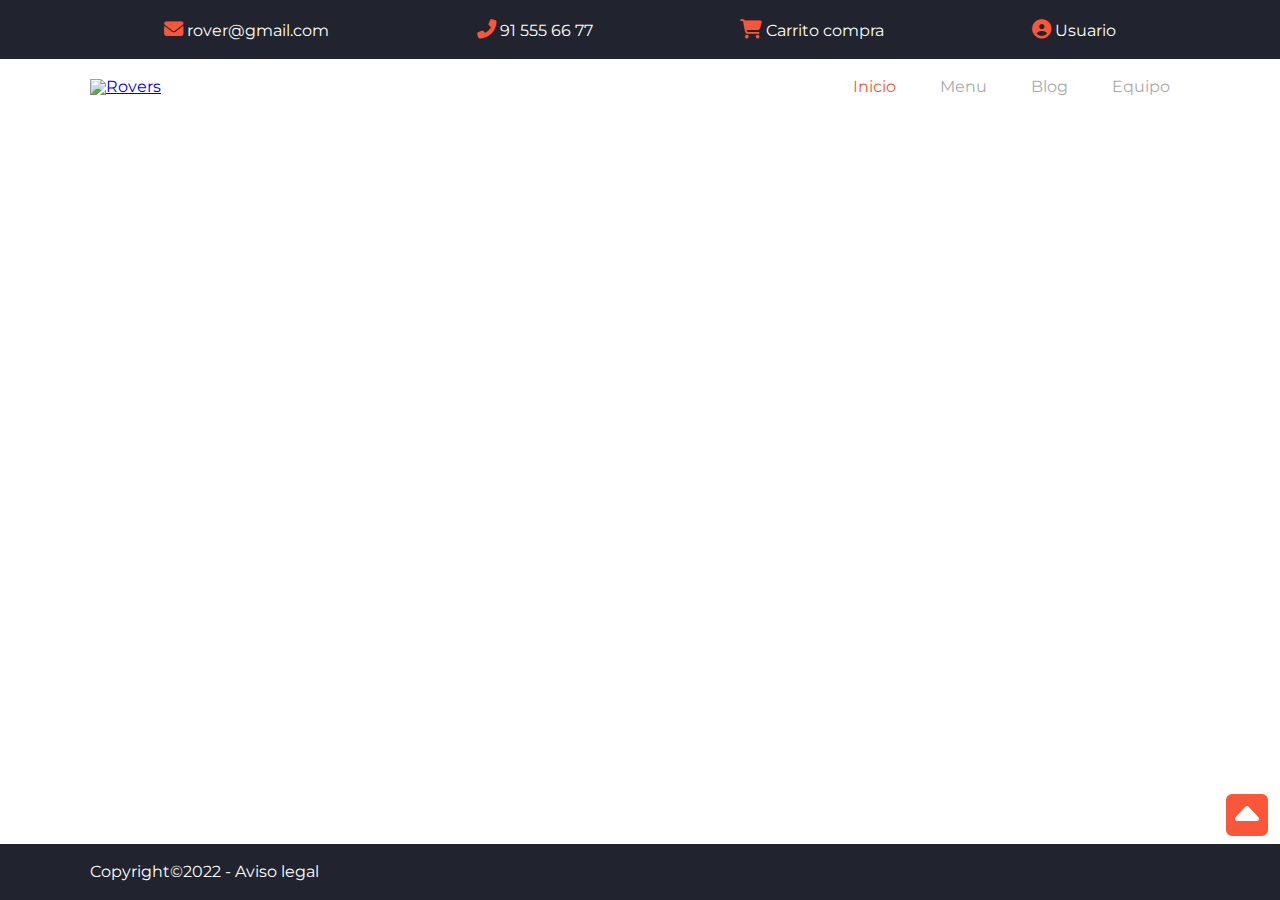
==== SeccionBlog/Blog.html @ 1d8e86ed "Creacion blog html" ====
<!DOCTYPE html>
<html lang="en">
  <head>
    <meta charset="UTF-8" />
    <meta http-equiv="X-UA-Compatible" content="IE=edge" />
    <meta name="viewport" content="width=device-width, initial-scale=1.0" />
    <link rel="stylesheet" href="../css/style.css" />
    <title>Document</title>
  </head>
  <body>
    <div class="wrapper" id="top">
      <header>
        <div class="nav-top">
          <div class="container">
            <div>
              <a href="mailto:rover@gmail.com">
                <i class="fa-solid fa-envelope"></i>
                <span>rover@gmail.com</span>
              </a>
            </div>
            <div>
              <a href="tel:915556677">
                <i class="fa-solid fa-phone-flip"></i>
                <span>91 555 66 77</span>
              </a>
            </div>
            <div>
              <a href="#">
                <i class="fa-solid fa-shopping-cart"></i>
                <span>Carrito compra</span>
              </a>
            </div>
            <div>
              <a href="#">
                <i class="fa-solid fa-user-circle"></i>
                <span>Usuario</span>
              </a>
            </div>
          </div>
        </div>
        <nav>
          <div class="container">
            <div class="logo">
              <a href="../index.html">
                <img src="../images/logo.jpg" alt="Rovers" />
              </a>
            </div>
            <div class="hamburguesa">
              <div></div>
              <div></div>
              <div></div>
            </div>
            <ul class="menu">
              <li><a href="../index.html" class="activo">Inicio</a></li>
              <li><a href="../SeccionMenu/Menu.html">Menu</a></li>
              <li><a href="Blog.html">Blog</a></li>
              <li><a href="equipo.html">Equipo</a></li>
            </ul>
          </div>
        </nav>
      </header>
      <main></main>
      <footer>
        <div class="container">
          <p>Copyright&copy;2022 - <a href="#">Aviso legal</a></p>
        </div>
      </footer>
      <div class="flecha">
        <a href="#top">
          <i class="fa-solid fa-caret-square-up"></i>
        </a>
      </div>
    </div>
  </body>
</html>
---- css/style.css ----
@import url("reset.css");
@import url("https://fonts.googleapis.com/css2?family=Handlee&family=Montserrat:wght@400;700&display=swap");
@import url("https://cdnjs.cloudflare.com/ajax/libs/font-awesome/6.2.0/css/all.min.css");

/*
font-family: 'Handlee', cursive;
font-family: 'Montserrat', sans-serif;
color_principal: #fa573a;
color_azul: #21242e;
*/
html {
  /* para generar animcaciones por css en los enlaces de ancla*/
  scroll-behavior: smooth;
}
:root {
  --fuenteprincipal: "Montserrat", sans-serif;
  --fuentetitulos: "Handlee", cursive;
  --colorprincipal: #fa573a;
  --colorsecundario: #21242e;
  --margingrid: 1em;
  --fontsize: 1em;
  /* --anchomaximo: 1100px; Se convierte en em más abajo*/
  --anchomaximo: 68.75em;
}

img {
  width: 100%;
  height: auto;
  display: block;
}

.container {
  max-width: var(--anchomaximo);
  margin: 0 auto;
}
body {
  font-family: var(--fuenteprincipal);
  font-size: var(--fontsize);
}
/* inicio header */
header .nav-top {
  background-color: var(--colorsecundario);
  padding: 1.25em 0em;
}

header .nav-top .container {
  display: flex;
  justify-content: space-around;
}
header .nav-top a {
  text-decoration: none;
}
header .nav-top a i {
  color: var(--colorprincipal);
  font-size: 120%;
}
header .nav-top a span {
  color: white;
  display: none;
}
header nav {
  background-color: white;
  padding: 1.25em;
}
header nav .container {
  display: flex;
  flex-wrap: wrap;
  justify-content: space-between;
}

header nav .container .logo {
  max-width: 6.25em;
}
header nav .container .hamburguesa {
  width: 1.875em;
  cursor: pointer;
}
header nav .container .hamburguesa > div {
  border-top: solid 2px #aaa;
  margin-bottom: 0.625em;
}
header nav .container .menu {
  width: 100%;
  text-align: center;
}
header nav .container .menu li a {
  display: block;
  padding: 1.25em;
  text-decoration: none;
  color: #aaa;
  border-bottom: #aaa solid 2px;
}
header nav .container .menu li:last-child a {
  border-bottom: none;
}
header nav .container .menu li :is(a:hover, .activo) {
  color: var(--colorprincipal);
}
/* fin header */

/* inicio footer*/

footer {
  background-color: var(--colorsecundario);
  padding: 1.25em 0em;
  text-align: center;
  color: white;
  position: fixed;
  width: 100%;
  bottom: 0;
}

footer a {
  text-decoration: none;
  color: white;
}
footer a:hover {
  color: var(--colorprincipal);
}
.flecha a {
  display: block;
  color: var(--colorprincipal);
  position: fixed;
  bottom: 1.25em;
  right: 0.25em;
  font-size: 300%;
}
/* fin footer */

/* inicio hero */

.hero {
  background-image: url(../images/fondo.jpg);
  height: 60vh;
  background-size: cover;
  background-position: center center;
  background-color: #777;
  background-blend-mode: multiply;
  color: white;
  display: flex;
}
.hero .container {
  display: flex;
  justify-content: center;
  flex-direction: column;
  width: 90%;
}

.hero h1 {
  font-family: var(--fuentetitulos);
  font-size: 2em;
}

.hero h2 {
  color: var(--colorprincipal);
  font-size: 1.25em;
  margin: var(--margingrid) 0;
}
.hero p {
  font-size: 1.15em;
}
.boton {
  display: inline-block;
  background-color: var(--colorprincipal);
  color: white;
  text-decoration: none;
  padding: 1.15em;
  margin: var(--margingrid) 0;
  border: 1px solid var(--colorprincipal);
}
.boton:hover {
  background-color: transparent;
  color: var(--colorprincipal);
}
.boton i {
  transition: 1s;
}
.boton:hover i {
  transform: translateX(5px) scale(1.3);
  transition: 1s;
}
.hero ul {
  display: flex;
  width: 9em;
  justify-content: space-between;
}
.hero ul a {
  color: white;
  text-decoration: none;
  font-size: 2em;
}
/* fin hero */

/* Inicio Our Services */
main section {
  padding: 2.125em 1.5em;
}
main section h2 {
  color: black;
  font-family: var(--fuentetitulos);
  font-size: 2em;
  text-align: center;
}
main section h2 span {
  color: var(--colorprincipal);
}
main section .underline {
  position: relative;
  width: 6.25em;
  margin: 0 auto;
  color: var(--colorprincipal);
  font-weight: 700;
  text-align: center;
}
main section .underline span {
  position: absolute;
  top: -0.4em;
}
main section .underline hr {
  border-color: var(--colorprincipal);
}
main section .grid {
  display: flex;
  flex-wrap: wrap;
}
main section .grid article {
  width: 100%;
  border-bottom: 1px solid #aaa;
  padding: 1.5em 0;
}
main section .grid article > div .fa-solid {
  border: 2px solid var(--colorprincipal);
  color: var(--colorprincipal);
  font-size: 120%;
  padding: 0.75em;
}
main section article h3 {
  font-weight: 700;
  font-size: 110%;
  margin: 0.625em 0;
}
main p {
  color: #666;
  line-height: 1.25;
  font-size: 95%;
}
main section article p {
  margin-bottom: 0.5em;
}
.enlace {
  text-decoration: none;
  font-weight: 700;
  color: var(--colorprincipal);
}
.fa-truck {
  transform: rotateY(180deg);
}
/* Final Our Services */

/* Inicio About Us */

main #aboutus {
  margin-bottom: 4.375em;
}

main section .flex {
  display: flex;
  flex-direction: column;
  margin-top: 2.5em;
}
main section .flex h3 {
  font-weight: 700;
  font-size: 110%;
}
main section .flex h4 {
  color: var(--colorprincipal);
  margin: var(--margingrid) 0;
}

main section .flex .imagen {
  margin: 2.5em auto;
}
main section .flex .imagen .marco {
  border: 3px solid var(--colorprincipal);
  transform: rotateZ(10deg);
  transition: 1s;
}
main section .flex .imagen .marco img {
  transform: rotateZ(-10deg);
  transition: 1s;
}

main section .flex .imagen:hover :is(.marco, .marco img) {
  transform: rotateZ(0deg);
}
/* Final About Us */
/* media queries */

@media (min-width: 37.5em) {
  /*600px tablet*/
  main section .grid article {
    width: 50%;
    border-bottom: none;
    border-left: 1px solid #aaa;
    padding: 1.5em;
    margin-top: 1em;
  }
  main section .grid article:last-child {
    width: 100%;
  }
  main section .flex {
    flex-direction: row;
  }
  main section .flex .imagen {
    margin: 0 2.5em;
  }
}
@media (min-width: 48em) {
  /*768px tablet grande pantall peq*/
  header .nav-top a span {
    display: inline;
  }
  footer {
    text-align: left;
  }
  main section .grid :is(article, article:last-child) {
    width: 33.333%;
  }
}
@media (min-width: 62.75em) {
  /*1004px pantallas */
  header nav .container .hamburguesa {
    display: none;
  }
  header nav .container .menu {
    width: auto;
    text-align: left;
  }
  header nav .container .menu li a {
    border: none;
    padding: 0em 1.25em;
  }
  header nav .container .menu li {
    display: inline-block;
  }
}
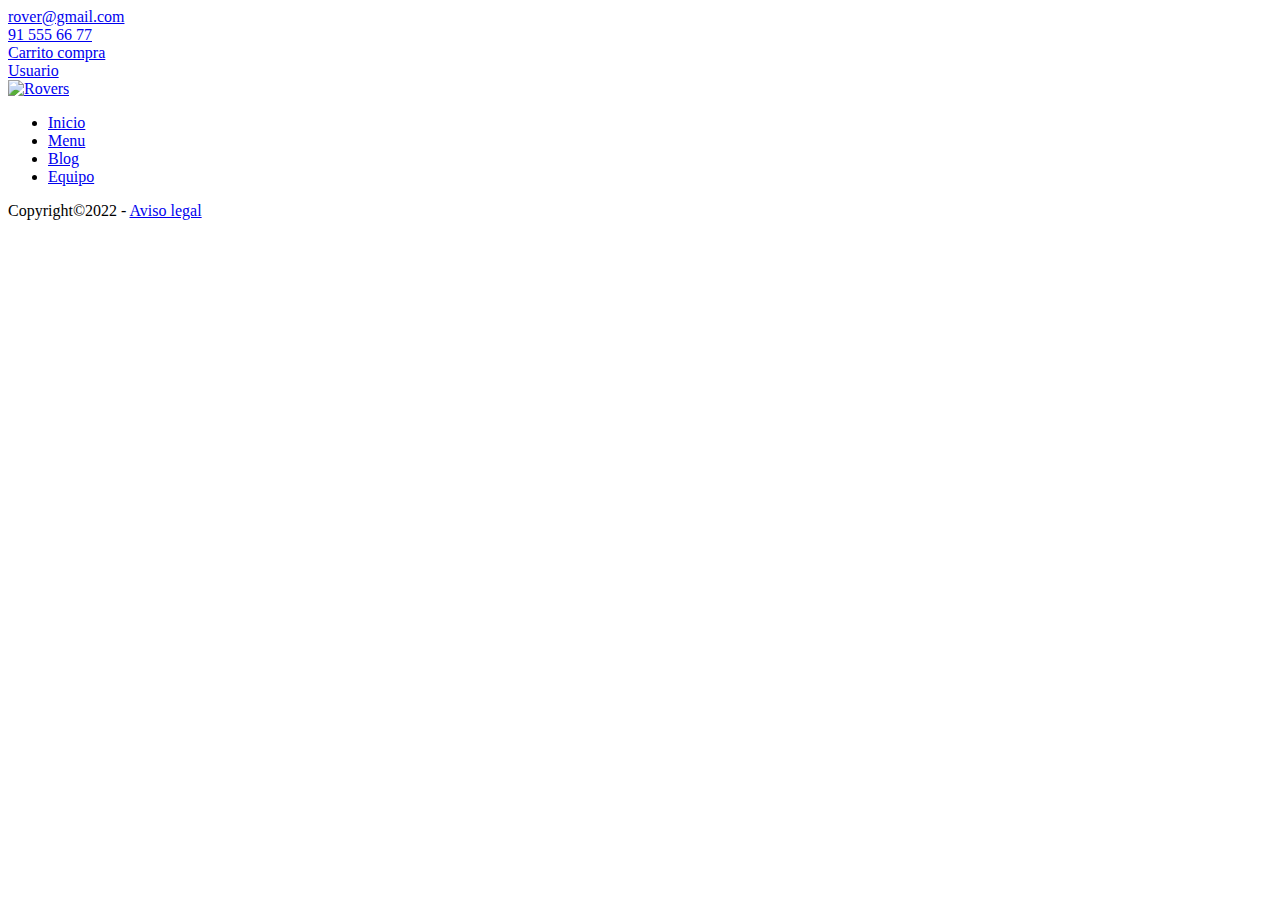
==== commit 105d6a1d: "html fixed enlaces" ====
--- a/SeccionBlog/Blog.html
+++ b/SeccionBlog/Blog.html
@@ -51,9 +51,9 @@
               <div></div>
             </div>
             <ul class="menu">
-              <li><a href="../index.html" class="activo">Inicio</a></li>
+              <li><a href="../index.html">Inicio</a></li>
               <li><a href="../SeccionMenu/Menu.html">Menu</a></li>
-              <li><a href="Blog.html">Blog</a></li>
+              <li><a href="Blog.html" class="activo">Blog</a></li>
               <li><a href="equipo.html">Equipo</a></li>
             </ul>
           </div>
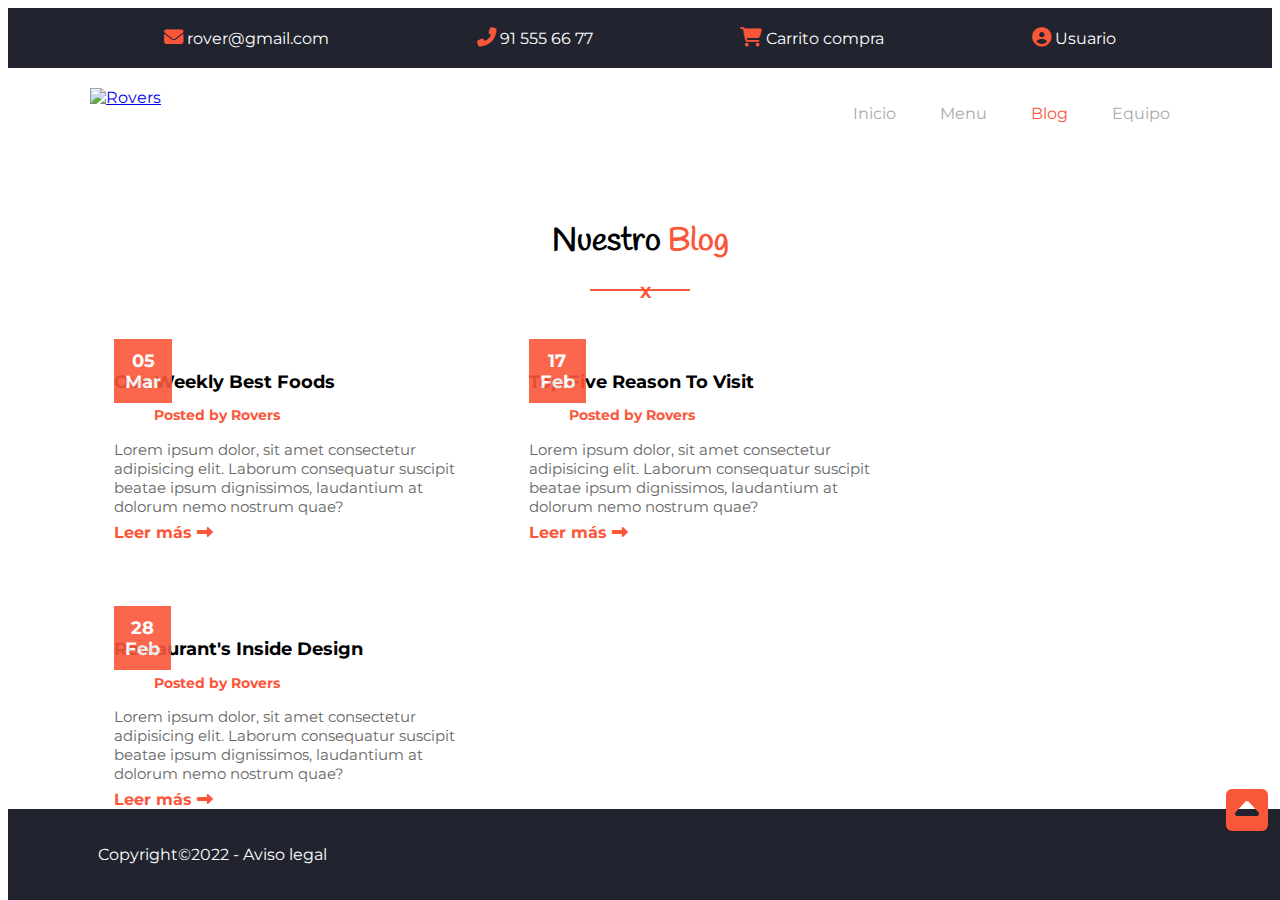
==== commit cb12241a: "Blog html y css para pc hecho faltan mediaquerys" ====
--- a/SeccionBlog/Blog.html
+++ b/SeccionBlog/Blog.html
@@ -59,7 +59,79 @@
           </div>
         </nav>
       </header>
-      <main></main>
+      <main>
+        <section class="ourblog">
+          <div class="container">
+            <h2>Nuestro <span>Blog</span></h2>
+            <div class="underline">
+              <hr noshade="noshade" />
+              <span>X</span>
+            </div>
+            <div class="grid">
+              <article>
+                <div class="fecha">
+                  05<br />
+                  Mar
+                </div>
+                <figure>
+                  <img src="../images/news3.jpg" alt="" />
+                </figure>
+                <h3>Our Weekly Best Foods</h3>
+                <blockquote>Posted by Rovers</blockquote>
+                <p>
+                  Lorem ipsum dolor, sit amet consectetur adipisicing elit.
+                  Laborum consequatur suscipit beatae ipsum dignissimos,
+                  laudantium at dolorum nemo nostrum quae?
+                </p>
+                <a href="#" class="enlace">
+                  Leer más
+                  <i class="fa-solid fa-long-arrow-alt-right"></i>
+                </a>
+              </article>
+              <article>
+                <div class="fecha">
+                  17<br />
+                  Feb
+                </div>
+                <figure>
+                  <img src="../images/news4.jpg" alt="" />
+                </figure>
+                <h3>Top Five Reason To Visit</h3>
+                <blockquote>Posted by Rovers</blockquote>
+                <p>
+                  Lorem ipsum dolor, sit amet consectetur adipisicing elit.
+                  Laborum consequatur suscipit beatae ipsum dignissimos,
+                  laudantium at dolorum nemo nostrum quae?
+                </p>
+                <a href="#" class="enlace">
+                  Leer más
+                  <i class="fa-solid fa-long-arrow-alt-right"></i>
+                </a>
+              </article>
+              <article>
+                <div class="fecha">
+                  28<br />
+                  Feb
+                </div>
+                <figure>
+                  <img src="../images/news1.jpg" alt="" />
+                </figure>
+                <h3>Restaurant's Inside Design</h3>
+                <blockquote>Posted by Rovers</blockquote>
+                <p>
+                  Lorem ipsum dolor, sit amet consectetur adipisicing elit.
+                  Laborum consequatur suscipit beatae ipsum dignissimos,
+                  laudantium at dolorum nemo nostrum quae?
+                </p>
+                <a href="#" class="enlace">
+                  Leer más
+                  <i class="fa-solid fa-long-arrow-alt-right"></i>
+                </a>
+              </article>
+            </div>
+          </div>
+        </section>
+      </main>
       <footer>
         <div class="container">
           <p>Copyright&copy;2022 - <a href="#">Aviso legal</a></p>
--- a/css/style.css
+++ b/css/style.css
@@ -0,0 +1,372 @@
+@import url("reset.css");
+@import url("https://fonts.googleapis.com/css2?family=Handlee&family=Montserrat:wght@400;700&display=swap");
+@import url("https://cdnjs.cloudflare.com/ajax/libs/font-awesome/6.2.0/css/all.min.css");
+
+/*
+font-family: 'Handlee', cursive;
+font-family: 'Montserrat', sans-serif;
+color_principal: #fa573a;
+color_azul: #21242e;
+*/
+html {
+  /* para generar animcaciones por css en los enlaces de ancla*/
+  scroll-behavior: smooth;
+}
+:root {
+  --fuenteprincipal: "Montserrat", sans-serif;
+  --fuentetitulos: "Handlee", cursive;
+  --colorprincipal: #fa573a;
+  --colorsecundario: #21242e;
+  --margingrid: 1em;
+  --fontsize: 1em;
+  /* --anchomaximo: 1100px; Se convierte en em más abajo*/
+  --anchomaximo: 68.75em;
+}
+
+img {
+  width: 100%;
+  height: auto;
+  display: block;
+}
+
+.container {
+  max-width: var(--anchomaximo);
+  margin: 0 auto;
+}
+body {
+  font-family: var(--fuenteprincipal);
+  font-size: var(--fontsize);
+}
+/* inicio header */
+header .nav-top {
+  background-color: var(--colorsecundario);
+  padding: 1.25em 0em;
+}
+
+header .nav-top .container {
+  display: flex;
+  justify-content: space-around;
+}
+header .nav-top a {
+  text-decoration: none;
+}
+header .nav-top a i {
+  color: var(--colorprincipal);
+  font-size: 120%;
+}
+header .nav-top a span {
+  color: white;
+  display: none;
+}
+header nav {
+  background-color: white;
+  padding: 1.25em;
+}
+header nav .container {
+  display: flex;
+  flex-wrap: wrap;
+  justify-content: space-between;
+}
+
+header nav .container .logo {
+  max-width: 6.25em;
+}
+header nav .container .hamburguesa {
+  width: 1.875em;
+  cursor: pointer;
+}
+header nav .container .hamburguesa > div {
+  border-top: solid 2px #aaa;
+  margin-bottom: 0.625em;
+}
+header nav .container .menu {
+  width: 100%;
+  text-align: center;
+}
+header nav .container .menu li a {
+  display: block;
+  padding: 1.25em;
+  text-decoration: none;
+  color: #aaa;
+  border-bottom: #aaa solid 2px;
+}
+header nav .container .menu li:last-child a {
+  border-bottom: none;
+}
+header nav .container .menu li :is(a:hover, .activo) {
+  color: var(--colorprincipal);
+}
+/* fin header */
+
+/* inicio footer*/
+
+footer {
+  background-color: var(--colorsecundario);
+  padding: 1.25em 0em;
+  text-align: center;
+  color: white;
+  position: fixed;
+  width: 100%;
+  bottom: 0;
+}
+
+footer a {
+  text-decoration: none;
+  color: white;
+}
+footer a:hover {
+  color: var(--colorprincipal);
+}
+.flecha a {
+  display: block;
+  color: var(--colorprincipal);
+  position: fixed;
+  bottom: 1.25em;
+  right: 0.25em;
+  font-size: 300%;
+}
+/* fin footer */
+
+/* inicio hero */
+
+.hero {
+  background-image: url(../images/fondo.jpg);
+  height: 60vh;
+  background-size: cover;
+  background-position: center center;
+  background-color: #777;
+  background-blend-mode: multiply;
+  color: white;
+  display: flex;
+}
+.hero .container {
+  display: flex;
+  justify-content: center;
+  flex-direction: column;
+  width: 90%;
+}
+
+.hero h1 {
+  font-family: var(--fuentetitulos);
+  font-size: 2em;
+}
+
+.hero h2 {
+  color: var(--colorprincipal);
+  font-size: 1.25em;
+  margin: var(--margingrid) 0;
+}
+.hero p {
+  font-size: 1.15em;
+}
+.boton {
+  display: inline-block;
+  background-color: var(--colorprincipal);
+  color: white;
+  text-decoration: none;
+  padding: 1.15em;
+  margin: var(--margingrid) 0;
+  border: 1px solid var(--colorprincipal);
+}
+.boton:hover {
+  background-color: transparent;
+  color: var(--colorprincipal);
+}
+.boton i {
+  transition: 1s;
+}
+.boton:hover i {
+  transform: translateX(5px) scale(1.3);
+  transition: 1s;
+}
+.hero ul {
+  display: flex;
+  width: 9em;
+  justify-content: space-between;
+}
+.hero ul a {
+  color: white;
+  text-decoration: none;
+  font-size: 2em;
+}
+/* fin hero */
+
+/* Inicio Our Services */
+main section {
+  padding: 2.125em 1.5em;
+}
+main section h2 {
+  color: black;
+  font-family: var(--fuentetitulos);
+  font-size: 2em;
+  text-align: center;
+}
+main section h2 span {
+  color: var(--colorprincipal);
+}
+main section .underline {
+  position: relative;
+  width: 6.25em;
+  margin: 0 auto;
+  color: var(--colorprincipal);
+  font-weight: 700;
+  text-align: center;
+}
+main section .underline span {
+  position: absolute;
+  top: -0.4em;
+}
+main section .underline hr {
+  border-color: var(--colorprincipal);
+}
+main section .grid {
+  display: flex;
+  flex-wrap: wrap;
+}
+main section .grid article {
+  width: 100%;
+  border-bottom: 1px solid #aaa;
+  padding: 1.5em 0;
+}
+main section .grid article > div .fa-solid {
+  border: 2px solid var(--colorprincipal);
+  color: var(--colorprincipal);
+  font-size: 120%;
+  padding: 0.75em;
+}
+main section article h3 {
+  font-weight: 700;
+  font-size: 110%;
+  margin: 0.625em 0;
+}
+main p {
+  color: #666;
+  line-height: 1.25;
+  font-size: 95%;
+}
+main section article p {
+  margin-bottom: 0.5em;
+}
+.enlace {
+  text-decoration: none;
+  font-weight: 700;
+  color: var(--colorprincipal);
+}
+.fa-truck {
+  transform: rotateY(180deg);
+}
+/* Final Our Services */
+
+/* Inicio About Us */
+
+main #aboutus {
+  margin-bottom: 4.375em;
+}
+
+main section .flex {
+  display: flex;
+  flex-direction: column;
+  margin-top: 2.5em;
+}
+main section .flex h3 {
+  font-weight: 700;
+  font-size: 110%;
+}
+main section .flex h4 {
+  color: var(--colorprincipal);
+  margin: var(--margingrid) 0;
+}
+
+main section .flex .imagen {
+  margin: 2.5em auto;
+}
+main section .flex .imagen .marco {
+  border: 3px solid var(--colorprincipal);
+  transform: rotateZ(10deg);
+  transition: 1s;
+}
+main section .flex .imagen .marco img {
+  transform: rotateZ(-10deg);
+  transition: 1s;
+}
+
+main section .flex .imagen:hover :is(.marco, .marco img) {
+  transform: rotateZ(0deg);
+}
+/* Final About Us */
+
+/* Inicio Our Blog */
+main section.ourblog .grid article {
+  border-left: none;
+}
+main section.ourblog .grid article h3 {
+  font-weight: 700;
+}
+.ourblog blockquote {
+  text-decoration: none;
+  font-weight: 700;
+  color: var(--colorprincipal);
+  margin-bottom: 0.625em;
+  font-size: 90%;
+}
+.ourblog .fecha {
+  background-color: var(--colorprincipal);
+  opacity: 90%;
+  padding: 0.625em;
+  position: absolute;
+  text-align: center;
+  font-weight: 700;
+  font-size: 110%;
+  color: white;
+}
+/* Fin Our Blog*/
+/* media queries */
+
+@media (min-width: 37.5em) {
+  /*600px tablet*/
+  main section .grid article {
+    width: 50%;
+    border-bottom: none;
+    border-left: 1px solid #aaa;
+    padding: 1.5em;
+    margin-top: 1em;
+  }
+  main section .grid article:last-child {
+    width: 100%;
+  }
+  main section .flex {
+    flex-direction: row;
+  }
+  main section .flex .imagen {
+    margin: 0 2.5em;
+  }
+}
+@media (min-width: 48em) {
+  /*768px tablet grande pantall peq*/
+  header .nav-top a span {
+    display: inline;
+  }
+  footer {
+    text-align: left;
+  }
+  main section .grid :is(article, article:last-child) {
+    width: 33.333%;
+  }
+}
+@media (min-width: 62.75em) {
+  /*1004px pantallas */
+  header nav .container .hamburguesa {
+    display: none;
+  }
+  header nav .container .menu {
+    width: auto;
+    text-align: left;
+  }
+  header nav .container .menu li a {
+    border: none;
+    padding: 0em 1.25em;
+  }
+  header nav .container .menu li {
+    display: inline-block;
+  }
+}
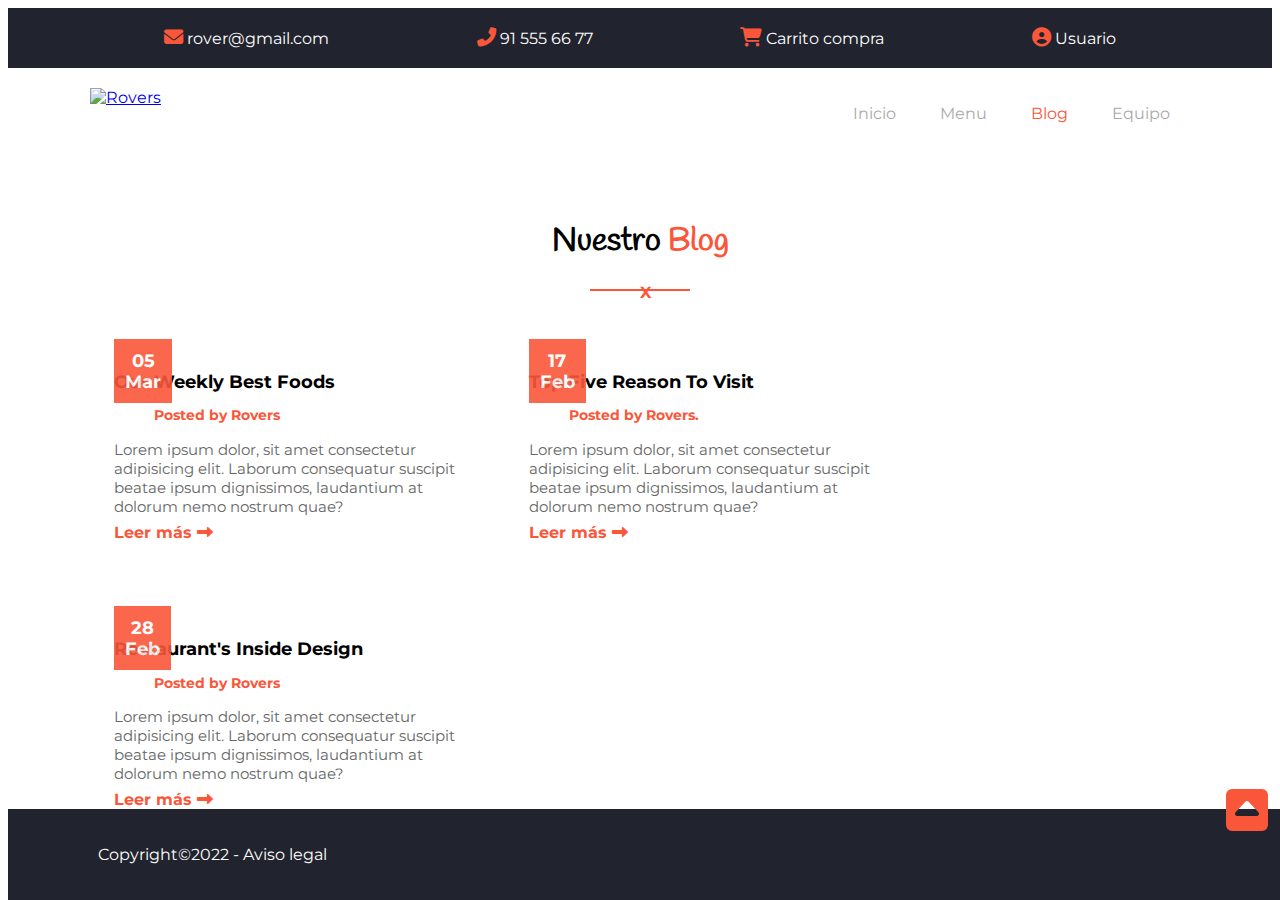
==== commit 789be420: "Blog terminado" ====
--- a/SeccionBlog/Blog.html
+++ b/SeccionBlog/Blog.html
@@ -97,7 +97,7 @@
                   <img src="../images/news4.jpg" alt="" />
                 </figure>
                 <h3>Top Five Reason To Visit</h3>
-                <blockquote>Posted by Rovers</blockquote>
+                <blockquote>Posted by Rovers.</blockquote>
                 <p>
                   Lorem ipsum dolor, sit amet consectetur adipisicing elit.
                   Laborum consequatur suscipit beatae ipsum dignissimos,
